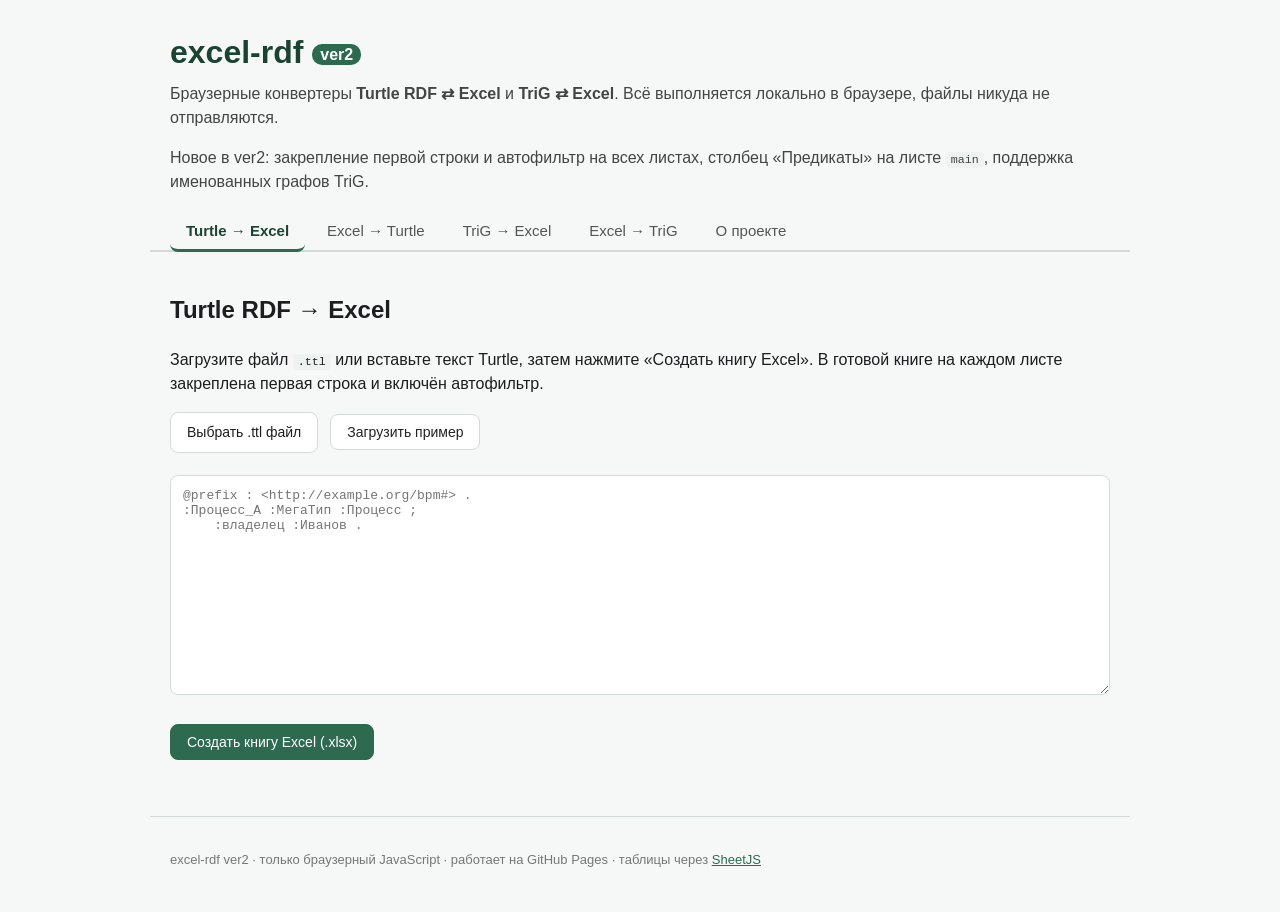
==== ver3/index.html @ 58faccf7 "ver3: scaffold from ver2 + serializeTrigSimple in trig.js" ====
<!DOCTYPE html>
<html lang="ru">
<head>
  <meta charset="utf-8" />
  <meta name="viewport" content="width=device-width, initial-scale=1" />
  <title>excel-rdf ver2 — конвертеры Turtle/TriG ⇄ Excel</title>
  <link rel="stylesheet" href="css/style.css" />
</head>
<body>
  <header>
    <h1>excel-rdf <span class="ver">ver2</span></h1>
    <p class="subtitle">Браузерные конвертеры <b>Turtle&nbsp;RDF&nbsp;⇄&nbsp;Excel</b> и <b>TriG&nbsp;⇄&nbsp;Excel</b>.
       Всё выполняется локально в браузере, файлы никуда не отправляются.</p>
    <p class="subtitle">Новое в ver2: закрепление первой строки и автофильтр на всех листах,
       столбец «Предикаты» на листе <code>main</code>, поддержка именованных графов TriG.</p>
  </header>

  <nav class="tabs">
    <button class="tab active" data-tab="t2e">Turtle → Excel</button>
    <button class="tab" data-tab="e2t">Excel → Turtle</button>
    <button class="tab" data-tab="g2e">TriG → Excel</button>
    <button class="tab" data-tab="e2g">Excel → TriG</button>
    <button class="tab" data-tab="about">О проекте</button>
  </nav>

  <!-- ===================== Turtle → Excel ===================== -->
  <section id="t2e" class="panel active">
    <h2>Turtle&nbsp;RDF → Excel</h2>
    <p>Загрузите файл <code>.ttl</code> или вставьте текст Turtle, затем нажмите «Создать книгу Excel».
       В готовой книге на каждом листе закреплена первая строка и включён автофильтр.</p>

    <div class="row">
      <label class="filebtn">
        Выбрать .ttl файл
        <input type="file" id="ttlFile" accept=".ttl,.txt,text/turtle" />
      </label>
      <button id="loadExample">Загрузить пример</button>
    </div>

    <textarea id="ttlInput" spellcheck="false" placeholder="@prefix : <http://example.org/bpm#> .
:Процесс_А :МегаТип :Процесс ;
    :владелец :Иванов ."></textarea>

    <div class="row">
      <button id="convertT2E" class="primary">Создать книгу Excel (.xlsx)</button>
      <span id="t2eStatus" class="status"></span>
    </div>

    <div id="t2ePreview" class="preview"></div>
  </section>

  <!-- ===================== Excel → Turtle ===================== -->
  <section id="e2t" class="panel">
    <h2>Excel → Turtle&nbsp;RDF</h2>
    <p>Загрузите книгу <code>.xlsx</code>, созданную этим инструментом (или с такой же структурой листов).
       Источник данных для выгрузки — листы МегаТипов и лист «Прочие триплеты».</p>

    <div class="row">
      <label class="filebtn">
        Выбрать .xlsx файл
        <input type="file" id="xlsxFile" accept=".xlsx,application/vnd.openxmlformats-officedocument.spreadsheetml.sheet" />
      </label>
      <button id="convertE2T" class="primary">Преобразовать в Turtle</button>
      <span id="e2tStatus" class="status"></span>
    </div>

    <textarea id="ttlOutput" spellcheck="false" placeholder="Здесь появится Turtle RDF..." readonly></textarea>

    <div class="row">
      <button id="downloadTtl">Скачать .ttl</button>
      <button id="copyTtl">Копировать</button>
    </div>
  </section>

  <!-- ===================== TriG → Excel ===================== -->
  <section id="g2e" class="panel">
    <h2>TriG → Excel</h2>
    <p>TriG — расширение Turtle с именованными графами (<code>graph { ... }</code>).
       Каждый граф раскладывается на отдельный лист (строки — субъекты, столбцы — предикаты).
       Соответствие листов и графов — на листе «Графы».</p>

    <div class="row">
      <label class="filebtn">
        Выбрать .trig файл
        <input type="file" id="trigFile" accept=".trig,.ttl,.txt,application/trig" />
      </label>
      <button id="loadTrigExample">Загрузить пример</button>
    </div>

    <textarea id="trigInput" spellcheck="false" placeholder="@prefix : <http://example.org/vad#> .
:graph1 {
    :Процесс_А :исполнитель :Группа1 .
}"></textarea>

    <div class="row">
      <button id="convertG2E" class="primary">Создать книгу Excel (.xlsx)</button>
      <span id="g2eStatus" class="status"></span>
    </div>

    <div id="g2ePreview" class="preview"></div>
  </section>

  <!-- ===================== Excel → TriG ===================== -->
  <section id="e2g" class="panel">
    <h2>Excel → TriG</h2>
    <p>Загрузите книгу <code>.xlsx</code> со структурой листов-графов (создаётся вкладкой «TriG → Excel»).
       Источник данных — листы графов, перечисленные на листе «Графы».</p>

    <div class="row">
      <label class="filebtn">
        Выбрать .xlsx файл
        <input type="file" id="xlsxTrigFile" accept=".xlsx,application/vnd.openxmlformats-officedocument.spreadsheetml.sheet" />
      </label>
      <button id="convertE2G" class="primary">Преобразовать в TriG</button>
      <span id="e2gStatus" class="status"></span>
    </div>

    <textarea id="trigOutput" spellcheck="false" placeholder="Здесь появится TriG..." readonly></textarea>

    <div class="row">
      <button id="downloadTrig">Скачать .trig</button>
      <button id="copyTrig">Копировать</button>
    </div>
  </section>

  <!-- ===================== О проекте ===================== -->
  <section id="about" class="panel">
    <h2>О проекте</h2>
    <p>Редакция <b>ver2</b> расширяет ver1: добавлены конвертеры TriG, закрепление первой строки и
       автофильтр на всех листах, а также столбец «Предикаты» на листе <code>main</code>.
       Подробности — в каталогах <code>doc/</code> и <code>analysis/</code>.</p>

    <h3>Состав книги Excel (Turtle)</h3>
    <ol>
      <li><b>main</b> — перечень листов книги, их назначение и (для листов МегаТипов) их предикаты.</li>
      <li><b>Префиксы</b> — префиксы, используемые в исходном Turtle.</li>
      <li><b>Turtle исходный</b> — исходный текст Turtle RDF.</li>
      <li><b>Триплеты простые</b> — по одному элементарному триплету на строку (без <code>;</code> и <code>,</code>).</li>
      <li><b>Триплеты компактные</b> — Turtle с <code>;</code> и <code>,</code> (сокращённое число утверждений).</li>
      <li><b>Листы МегаТипов</b> — на каждый МегаТип свой лист: строки — объекты, столбцы — предикаты.</li>
      <li><b>Прочие триплеты</b> — триплеты субъектов без МегаТипа.</li>
    </ol>

    <h3>Состав книги Excel (TriG)</h3>
    <ol>
      <li><b>main</b> — перечень листов книги, их назначение и (для листов-графов) их предикаты.</li>
      <li><b>Префиксы</b> — префиксы, используемые в исходном TriG.</li>
      <li><b>TriG исходный</b> — исходный текст TriG.</li>
      <li><b>Квадры простые</b> — по одной четвёрке (граф, субъект, предикат, объект) на строку.</li>
      <li><b>Графы</b> — соответствие листов и меток именованных графов.</li>
      <li><b>Листы графов</b> — на каждый именованный граф свой лист: строки — субъекты, столбцы — предикаты.</li>
    </ol>

    <h3>Что нового в ver2</h3>
    <ul>
      <li>На каждом листе закреплена первая строка (freeze panes) и включён автофильтр.</li>
      <li>На листе <code>main</code> для листов МегаТипов/графов перечислены их предикаты — наборы полей удобно сравнивать.</li>
      <li>Отдельная пара конвертеров TriG → Excel и Excel → TriG с поддержкой именованных графов.</li>
      <li>Детальный пример с большим числом предикатов: <code>examples/example4.ttl</code>.</li>
    </ul>
  </section>

  <footer>
    <p>excel-rdf ver2 · только браузерный JavaScript · работает на GitHub&nbsp;Pages ·
       таблицы через <a href="https://sheetjs.com/" target="_blank" rel="noopener">SheetJS</a></p>
  </footer>

  <!-- SheetJS (XLSX) из CDN — единственная внешняя зависимость, только браузер. -->
  <script src="https://cdn.sheetjs.com/xlsx-0.20.3/package/dist/xlsx.full.min.js"></script>
  <script src="js/turtle.js"></script>
  <script src="js/megatype.js"></script>
  <script src="js/xlsx-extras.js"></script>
  <script src="js/workbook.js"></script>
  <script src="js/trig.js"></script>
  <script src="js/graph.js"></script>
  <script src="js/trig-workbook.js"></script>
  <script src="js/app.js"></script>
</body>
</html>
---- ver3/css/style.css ----
/* Минимальные стили интерфейса конвертеров. Только браузерный CSS, без сборки. */
:root {
  --accent: #2d6a4f;
  --accent-dark: #1b4332;
  --bg: #f6f8f7;
  --border: #d4dad7;
}
* { box-sizing: border-box; }
body {
  margin: 0;
  font-family: -apple-system, Segoe UI, Roboto, Helvetica, Arial, sans-serif;
  color: #1d1d1f;
  background: var(--bg);
  line-height: 1.5;
}
header, nav, section, footer { max-width: 980px; margin: 0 auto; padding: 0 20px; }
header { padding-top: 28px; }
h1 { margin: 0; color: var(--accent-dark); }
.ver {
  font-size: 0.5em;
  vertical-align: middle;
  background: var(--accent);
  color: #fff;
  padding: 2px 8px;
  border-radius: 10px;
}
.subtitle { color: #444; margin-top: 6px; }
.tabs { display: flex; gap: 6px; border-bottom: 2px solid var(--border); margin-top: 18px; }
.tab {
  background: none; border: none; padding: 10px 16px; cursor: pointer;
  font-size: 15px; color: #555; border-bottom: 3px solid transparent; margin-bottom: -2px;
}
.tab.active { color: var(--accent-dark); border-bottom-color: var(--accent); font-weight: 600; }
.panel { display: none; padding-top: 20px; padding-bottom: 40px; }
.panel.active { display: block; }
textarea {
  width: 100%; min-height: 220px; margin: 12px 0; padding: 12px;
  font-family: ui-monospace, SFMono-Regular, Menlo, Consolas, monospace;
  font-size: 13px; border: 1px solid var(--border); border-radius: 8px; resize: vertical;
  background: #fff;
}
.row { display: flex; gap: 12px; align-items: center; flex-wrap: wrap; margin: 10px 0; }
button {
  background: #fff; border: 1px solid var(--border); border-radius: 8px;
  padding: 9px 16px; font-size: 14px; cursor: pointer; color: #222;
}
button:hover { border-color: var(--accent); }
button.primary { background: var(--accent); color: #fff; border-color: var(--accent); }
button.primary:hover { background: var(--accent-dark); }
.filebtn {
  display: inline-block; background: #fff; border: 1px solid var(--border);
  border-radius: 8px; padding: 9px 16px; cursor: pointer; font-size: 14px;
}
.filebtn:hover { border-color: var(--accent); }
.filebtn input { display: none; }
code { background: #eef2f0; padding: 1px 5px; border-radius: 4px; font-size: 90%; }
.status { font-size: 13px; }
.status.ok { color: var(--accent-dark); }
.status.err { color: #b00020; }
.preview { margin-top: 16px; }
.preview table { border-collapse: collapse; width: 100%; font-size: 13px; }
.preview th, .preview td { border: 1px solid var(--border); padding: 5px 8px; text-align: left; }
.preview th { background: #eaf0ed; }
footer { color: #777; font-size: 13px; padding-top: 20px; padding-bottom: 30px; border-top: 1px solid var(--border); }
footer a { color: var(--accent); }
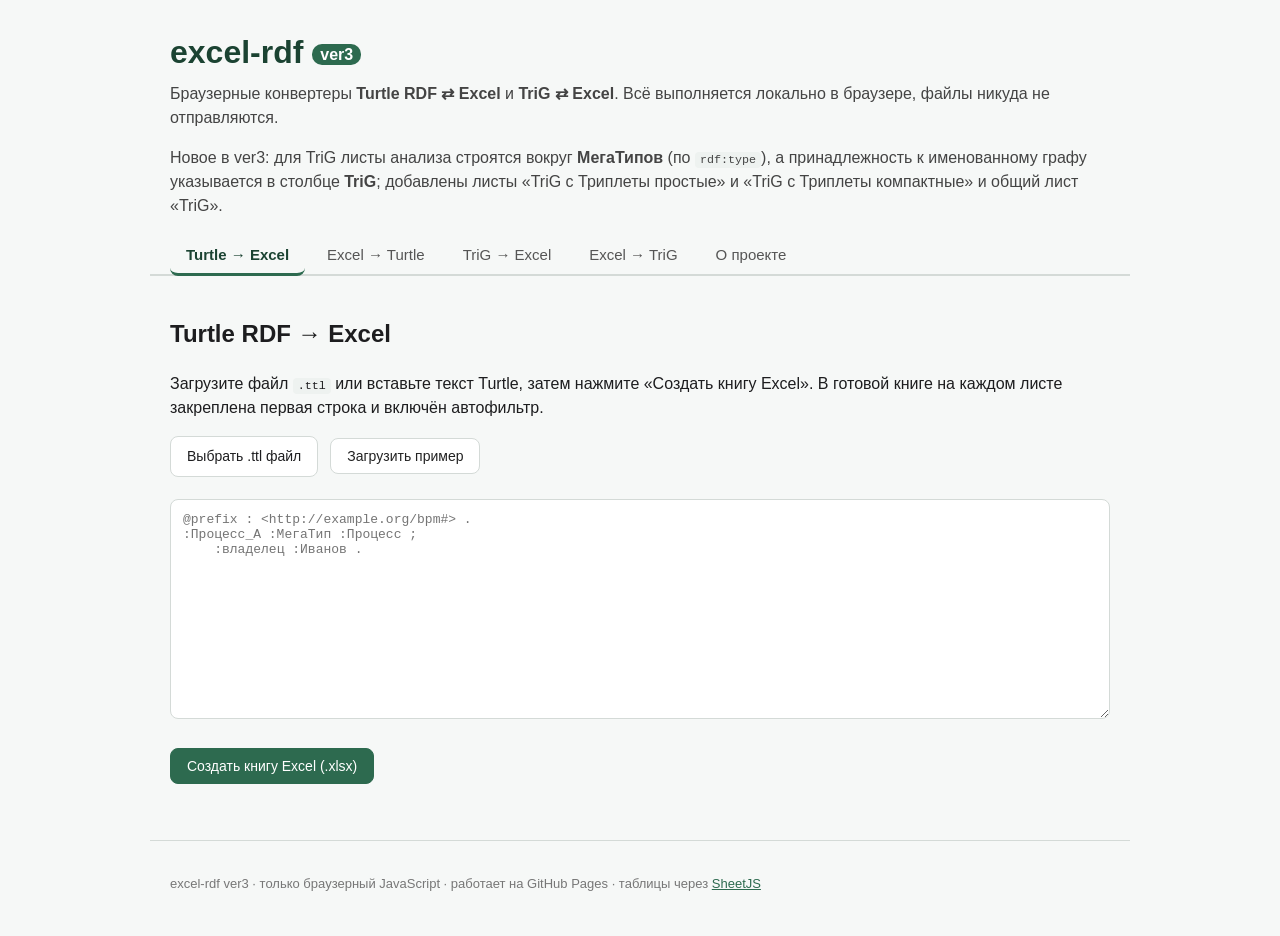
==== commit bdb57fb8: "ver3: update UI (index.html, app.js) for MegaType TriG layout + second example" ====
--- a/ver3/index.html
+++ b/ver3/index.html
@@ -3,16 +3,17 @@
 <head>
   <meta charset="utf-8" />
   <meta name="viewport" content="width=device-width, initial-scale=1" />
-  <title>excel-rdf ver2 — конвертеры Turtle/TriG ⇄ Excel</title>
+  <title>excel-rdf ver3 — конвертеры Turtle/TriG ⇄ Excel</title>
   <link rel="stylesheet" href="css/style.css" />
 </head>
 <body>
   <header>
-    <h1>excel-rdf <span class="ver">ver2</span></h1>
+    <h1>excel-rdf <span class="ver">ver3</span></h1>
     <p class="subtitle">Браузерные конвертеры <b>Turtle&nbsp;RDF&nbsp;⇄&nbsp;Excel</b> и <b>TriG&nbsp;⇄&nbsp;Excel</b>.
        Всё выполняется локально в браузере, файлы никуда не отправляются.</p>
-    <p class="subtitle">Новое в ver2: закрепление первой строки и автофильтр на всех листах,
-       столбец «Предикаты» на листе <code>main</code>, поддержка именованных графов TriG.</p>
+    <p class="subtitle">Новое в ver3: для TriG листы анализа строятся вокруг <b>МегаТипов</b> (по <code>rdf:type</code>),
+       а принадлежность к именованному графу указывается в столбце <b>TriG</b>; добавлены листы
+       «TriG с Триплеты простые» и «TriG с Триплеты компактные» и общий лист «TriG».</p>
   </header>
 
   <nav class="tabs">
@@ -76,15 +77,17 @@
   <section id="g2e" class="panel">
     <h2>TriG → Excel</h2>
     <p>TriG — расширение Turtle с именованными графами (<code>graph { ... }</code>).
-       Каждый граф раскладывается на отдельный лист (строки — субъекты, столбцы — предикаты).
-       Соответствие листов и графов — на листе «Графы».</p>
+       В ver3 субъекты раскладываются по листам <b>МегаТипов</b> (по значению <code>rdf:type</code>),
+       а столбец <b>TriG</b> на листе показывает, к какому именованному графу относится утверждение.
+       Реестр листов МегаТипов — на листе «МегаТипы», сводка по графам — на общем листе «TriG».</p>
 
     <div class="row">
       <label class="filebtn">
         Выбрать .trig файл
         <input type="file" id="trigFile" accept=".trig,.ttl,.txt,application/trig" />
       </label>
-      <button id="loadTrigExample">Загрузить пример</button>
+      <button id="loadTrigExample">Загрузить пример (VAD)</button>
+      <button id="loadTrigSimpleExample">Загрузить простой пример</button>
     </div>
 
     <textarea id="trigInput" spellcheck="false" placeholder="@prefix : <http://example.org/vad#> .
@@ -103,8 +106,8 @@
   <!-- ===================== Excel → TriG ===================== -->
   <section id="e2g" class="panel">
     <h2>Excel → TriG</h2>
-    <p>Загрузите книгу <code>.xlsx</code> со структурой листов-графов (создаётся вкладкой «TriG → Excel»).
-       Источник данных — листы графов, перечисленные на листе «Графы».</p>
+    <p>Загрузите книгу <code>.xlsx</code> со структурой листов МегаТипов (создаётся вкладкой «TriG → Excel»).
+       Источник данных — листы МегаТипов, перечисленные на листе «МегаТипы» (граф берётся из столбца «TriG»).</p>
 
     <div class="row">
       <label class="filebtn">
@@ -126,8 +129,10 @@
   <!-- ===================== О проекте ===================== -->
   <section id="about" class="panel">
     <h2>О проекте</h2>
-    <p>Редакция <b>ver2</b> расширяет ver1: добавлены конвертеры TriG, закрепление первой строки и
-       автофильтр на всех листах, а также столбец «Предикаты» на листе <code>main</code>.
+    <p>Редакция <b>ver3</b> развивает ver2: для TriG листы анализа утверждений строятся вокруг
+       <b>МегаТипов</b> (по <code>rdf:type</code>), а не вокруг графов. Принадлежность утверждения
+       к именованному графу указывается в отдельном столбце <b>TriG</b>. Добавлены отдельные
+       текстовые листы простой и компактной форм TriG и общий лист «TriG» со свойствами графов.
        Подробности — в каталогах <code>doc/</code> и <code>analysis/</code>.</p>
 
     <h3>Состав книги Excel (Turtle)</h3>
@@ -141,27 +146,33 @@
       <li><b>Прочие триплеты</b> — триплеты субъектов без МегаТипа.</li>
     </ol>
 
-    <h3>Состав книги Excel (TriG)</h3>
+    <h3>Состав книги Excel (TriG) — ver3</h3>
     <ol>
-      <li><b>main</b> — перечень листов книги, их назначение и (для листов-графов) их предикаты.</li>
+      <li><b>main</b> — перечень листов книги, их назначение и (для листов МегаТипов) их предикаты.</li>
       <li><b>Префиксы</b> — префиксы, используемые в исходном TriG.</li>
       <li><b>TriG исходный</b> — исходный текст TriG.</li>
+      <li><b>TriG с Триплеты простые</b> — TriG, где внутри графов по одному триплету на строку (без <code>;</code> и <code>,</code>).</li>
+      <li><b>TriG с Триплеты компактные</b> — TriG в компактной форме (с <code>;</code> и <code>,</code>).</li>
       <li><b>Квадры простые</b> — по одной четвёрке (граф, субъект, предикат, объект) на строку.</li>
-      <li><b>Графы</b> — соответствие листов и меток именованных графов.</li>
-      <li><b>Листы графов</b> — на каждый именованный граф свой лист: строки — субъекты, столбцы — предикаты.</li>
+      <li><b>TriG</b> — общий лист: свойства каждого графа TriG (субъекты и предикаты).</li>
+      <li><b>МегаТипы</b> — реестр листов МегаТипов (по <code>rdf:type</code> субъекта).</li>
+      <li><b>Листы МегаТипов</b> — на каждый МегаТип свой лист: столбцы <code>Субъект | TriG | предикаты…</code>;
+          строка — пара (субъект, граф).</li>
     </ol>
 
-    <h3>Что нового в ver2</h3>
+    <h3>Что нового в ver3</h3>
     <ul>
-      <li>На каждом листе закреплена первая строка (freeze panes) и включён автофильтр.</li>
-      <li>На листе <code>main</code> для листов МегаТипов/графов перечислены их предикаты — наборы полей удобно сравнивать.</li>
-      <li>Отдельная пара конвертеров TriG → Excel и Excel → TriG с поддержкой именованных графов.</li>
-      <li>Детальный пример с большим числом предикатов: <code>examples/example4.ttl</code>.</li>
+      <li>Листы TriG строятся вокруг <b>МегаТипов</b> (по <code>rdf:type</code>), а не вокруг графов.</li>
+      <li>Столбец <b>TriG</b> на листе МегаТипа указывает именованный граф каждого утверждения.</li>
+      <li>Отдельные текстовые листы: <b>TriG с Триплеты простые</b> и <b>TriG с Триплеты компактные</b>.</li>
+      <li>Общий лист <b>TriG</b> собирает свойства каждого именованного графа.</li>
+      <li>Два примера TriG: подробный <code>examples/trig-vad.trig</code> и простой <code>examples/trig-simple.trig</code>.</li>
+      <li>В примере <code>trig-vad.trig</code> МегаТипы: ObjectTree, TypeProcess, TypeExecutor, VADProcessDia, ExecutorGroup.</li>
     </ul>
   </section>
 
   <footer>
-    <p>excel-rdf ver2 · только браузерный JavaScript · работает на GitHub&nbsp;Pages ·
+    <p>excel-rdf ver3 · только браузерный JavaScript · работает на GitHub&nbsp;Pages ·
        таблицы через <a href="https://sheetjs.com/" target="_blank" rel="noopener">SheetJS</a></p>
   </footer>
 
@@ -173,6 +184,7 @@
   <script src="js/workbook.js"></script>
   <script src="js/trig.js"></script>
   <script src="js/graph.js"></script>
+  <script src="js/trig-megatype.js"></script>
   <script src="js/trig-workbook.js"></script>
   <script src="js/app.js"></script>
 </body>
